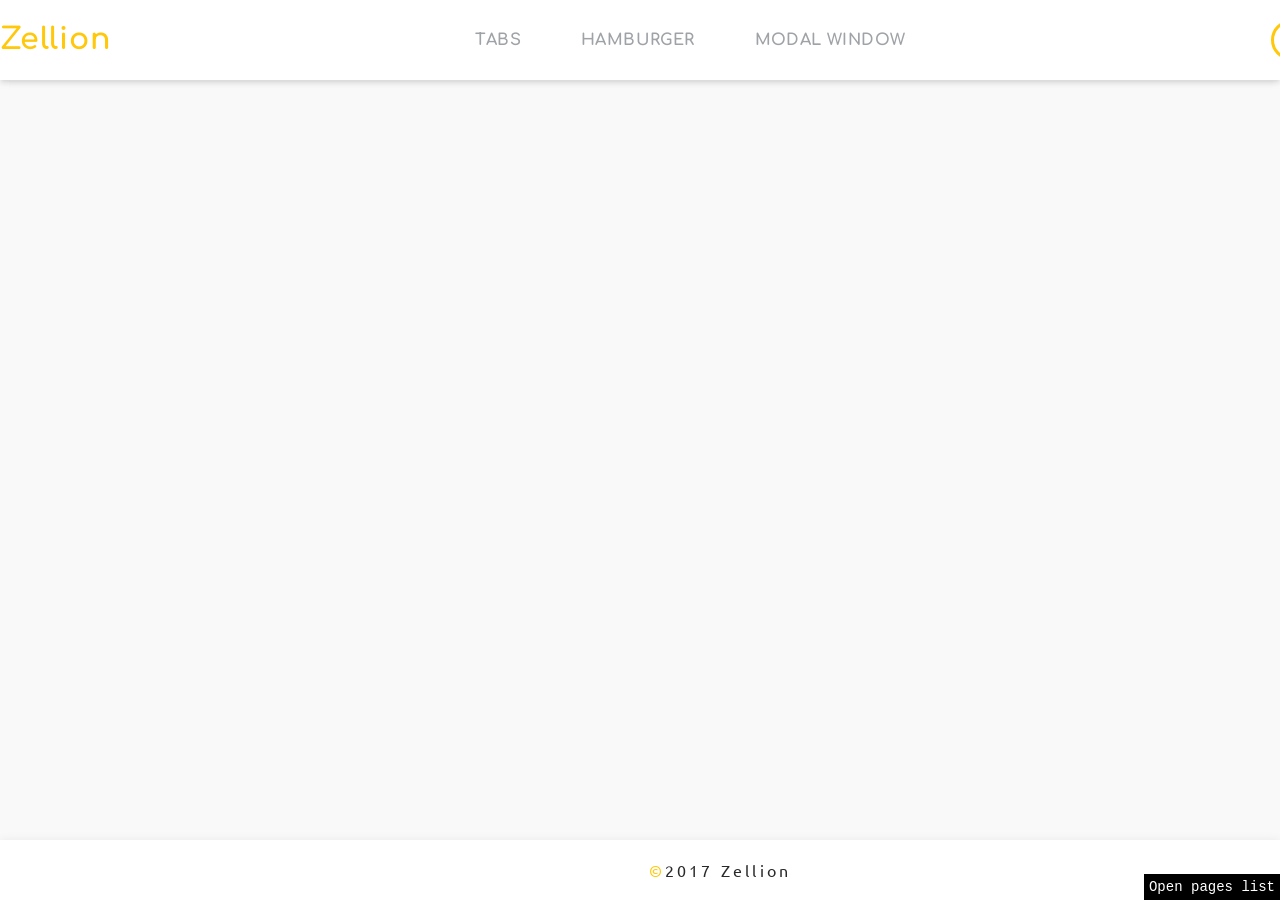
==== index.html @ 4faaa5b8 "test" ====
<!DOCTYPE html>
<html lang="en">

  <head>
    <meta charset="UTF-8">
    <meta http-equiv="x-ua-compatible" content="ie=edge">
    <meta name="description" content="">
    <meta name="viewport" content="width=device-width, initial-scale=1">
    <title>Zellion</title>
    <link href="https://fonts.googleapis.com/css?family=Comfortaa:300,400,700&amp;amp;subset=cyrillic,cyrillic-ext,greek,latin-ext,vietnamese" rel="stylesheet">
    <link href="https://fonts.googleapis.com/css?family=Ubuntu:300,300i,400,400i,500,500i,700,700i&amp;amp;subset=cyrillic,cyrillic-ext,greek,greek-ext,latin-ext" rel="stylesheet">
    <link href="/components/zellion/dist/css/zellion.css" rel="stylesheet">
    <link href="/components/highlight/src/styles/default.css" rel="stylesheet">
    <link href="/css/index.css" rel="stylesheet">
  </head>

  <body>
    <div class="wrapper">
      <header class="header">
        <div class="header__container"><a class="header__logo" href="/">Zellion</a>
          <ul class="nav">
            <li class="nav__item"><a class="nav__link" href="tabs.html" id="tabs">Tabs</a>
            </li>
            <li class="nav__item"><a class="nav__link" href="#" id="hamburger">hamburger</a>
            </li>
            <li class="nav__item"><a class="nav__link" href="#" id="modal">modal window</a>
            </li>
          </ul>
          <div class="header__icon"><a class="header__download" href="#" download="">download</a>
            <a class="header__github" href="https://github.com/zellion-company/zellion" target="_blank">
              <svg xmlns="http://www.w3.org/2000/svg" xmlns:xlink="http://www.w3.org/1999/xlink" version="1.1" id="Capa_1" x="0px" y="0px" width="512px" height="512px" viewbox="0 0 42.562 42.562" style="enable-background:new 0 0 42.562 42.562;" xml:space="preserve">
                <path d="M33.052,20.892c3.347,0.263,6.67,0.55,9.416,1.407c-2.724-0.446-6.031-1.124-9.416-1.219   c-1.397,2.76-4.214,4.116-8.099,4.401c0.418,0.908,1.218,1.254,1.414,2.717c0.289,2.185-0.457,5.383,0.279,6.838   c0.354,0.697,0.93,0.715,1.318,1.312c-0.951,1.125-3.311-0.127-3.578-1.312c-0.461-2.03,0.7-5.18-0.564-6.559   c0.09,2.217-0.522,5.326,0.095,7.307c0.243,0.777,0.946,1.08,0.754,1.781c-4.423,0.449-2.574-5.725-3.297-9.367   c-0.668,0.047-0.375,1-0.377,1.404c-0.02,3.559,0.729,8.438-3.107,7.963c-0.111-0.746,0.517-1.004,0.754-1.686   c0.699-2.002-0.131-4.986,0.19-7.402c-1.464,1.104,0.153,4.957-0.755,6.934c-0.521,1.136-2.206,1.631-3.482,1.123   c0.166-0.848,1.041-0.709,1.412-1.498c0.518-1.102,0.002-2.686,0.188-4.311c-2.71,0.541-4.812-0.076-5.84-1.779   c-0.459-0.764-0.574-1.664-1.129-2.34c-0.556-0.68-1.438-0.77-1.694-1.688c3.354-0.809,3.483,3.453,6.497,3.559   c0.925,0.033,1.404-0.268,2.26-0.467c0.238-1.074,0.752-1.877,1.507-2.438c-3.75-0.515-6.847-1.683-8.286-4.495   c-3.408,0.168-6.527,0.623-9.418,1.312c2.623-0.954,5.856-1.294,9.324-1.405c-0.205-1.229-1.996-0.891-3.107-0.844   C4.246,20.232,1.643,20.489,0,20.797c2.383-0.85,5.723-0.744,8.947-0.75c-0.986-3.093-0.646-8.006,1.506-9.836   c-0.609-1.535-0.42-4.05,0.377-5.246c2.4,0.108,3.857,1.155,5.367,2.155c1.871-0.532,3.839-0.797,6.402-0.655   c1.078,0.062,2.201,0.543,3.013,0.467c0.797-0.072,1.676-0.969,2.448-1.31c1.009-0.446,1.86-0.614,3.015-0.657   c0.554,1.258,0.912,3.344,0.377,4.871c2.188,1.868,2.938,6.407,1.883,10.118c3.117,0.237,6.83-0.114,9.229,0.843   c-2.24-0.289-5.301-0.854-8.189-0.656C33.822,20.179,33.013,20.123,33.052,20.892z"></path>
              </svg>
            </a>
          </div>
        </div>
      </header>
      <div class="inner" id="index"></div>
      <footer class="footer">
        <div class="footer__copyright"><span class="yellow">© </span>2017 Zellion</div>
      </footer>
      <script src="/components/jquery/dist/jquery.js"></script>
      <script src="/components/zellion/dist/js/zellion.tabs.js"></script>
      <script src="/components/highlight/src/highlight.js"></script>
      <script src="/js/app.js"></script>
    </div>
  </body>

</html>
---- components/zellion/dist/css/zellion.css ----
.tab__content {
    display: none;
}
.tab__content.block {
    display: block;
}
---- components/highlight/src/styles/default.css ----
/*

Original highlight.js style (c) Ivan Sagalaev <maniac@softwaremaniacs.org>

*/

.hljs {
  display: block;
  overflow-x: auto;
  padding: 0.5em;
  background: #F0F0F0;
}


/* Base color: saturation 0; */

.hljs,
.hljs-subst {
  color: #444;
}

.hljs-comment {
  color: #888888;
}

.hljs-keyword,
.hljs-attribute,
.hljs-selector-tag,
.hljs-meta-keyword,
.hljs-doctag,
.hljs-name {
  font-weight: bold;
}


/* User color: hue: 0 */

.hljs-type,
.hljs-string,
.hljs-number,
.hljs-selector-id,
.hljs-selector-class,
.hljs-quote,
.hljs-template-tag,
.hljs-deletion {
  color: #880000;
}

.hljs-title,
.hljs-section {
  color: #880000;
  font-weight: bold;
}

.hljs-regexp,
.hljs-symbol,
.hljs-variable,
.hljs-template-variable,
.hljs-link,
.hljs-selector-attr,
.hljs-selector-pseudo {
  color: #BC6060;
}


/* Language color: hue: 90; */

.hljs-literal {
  color: #78A960;
}

.hljs-built_in,
.hljs-bullet,
.hljs-code,
.hljs-addition {
  color: #397300;
}


/* Meta color: hue: 200 */

.hljs-meta {
  color: #1f7199;
}

.hljs-meta-string {
  color: #4d99bf;
}


/* Misc effects */

.hljs-emphasis {
  font-style: italic;
}

.hljs-strong {
  font-weight: bold;
}
---- css/index.css ----
/**
 * 1. Change the default font family in all browsers (opinionated).
 * 2. Correct the line height in all browsers.
 * 3. Prevent adjustments of font size after orientation changes in
 *    IE on Windows Phone and in iOS.
 */
/* Document
   ========================================================================== */
html {
  font-family: sans-serif;
  /* 1 */
  line-height: 1.15;
  /* 2 */
  -ms-text-size-adjust: 100%;
  /* 3 */
  -webkit-text-size-adjust: 100%;
  /* 3 */ }

/* Sections
   ========================================================================== */
/**
 * Remove the margin in all browsers (opinionated).
 */
body {
  margin: 0; }

/**
 * Add the correct display in IE 9-.
 */
article,
aside,
footer,
header,
nav,
section {
  display: block; }

/**
 * Correct the font size and margin on `h1` elements within `section` and
 * `article` contexts in Chrome, Firefox, and Safari.
 */
h1 {
  font-size: 2em;
  margin: 0.67em 0; }

/* Grouping content
   ========================================================================== */
/**
 * Add the correct display in IE 9-.
 * 1. Add the correct display in IE.
 */
figcaption,
figure,
main {
  /* 1 */
  display: block; }

/**
 * Add the correct margin in IE 8.
 */
figure {
  margin: 1em 40px; }

/**
 * 1. Add the correct box sizing in Firefox.
 * 2. Show the overflow in Edge and IE.
 */
hr {
  box-sizing: content-box;
  /* 1 */
  height: 0;
  /* 1 */
  overflow: visible;
  /* 2 */ }

/**
 * 1. Correct the inheritance and scaling of font size in all browsers.
 * 2. Correct the odd `em` font sizing in all browsers.
 */
pre {
  font-family: monospace, monospace;
  /* 1 */
  font-size: 1em;
  /* 2 */ }

/* Text-level semantics
   ========================================================================== */
/**
 * 1. Remove the gray background on active links in IE 10.
 * 2. Remove gaps in links underline in iOS 8+ and Safari 8+.
 */
a {
  background-color: transparent;
  /* 1 */
  -webkit-text-decoration-skip: objects;
  /* 2 */ }

/**
 * Remove the outline on focused links when they are also active or hovered
 * in all browsers (opinionated).
 */
a:active,
a:hover {
  outline-width: 0; }

/**
 * 1. Remove the bottom border in Firefox 39-.
 * 2. Add the correct text decoration in Chrome, Edge, IE, Opera, and Safari.
 */
abbr[title] {
  border-bottom: none;
  /* 1 */
  text-decoration: underline;
  /* 2 */
  text-decoration: underline dotted;
  /* 2 */ }

/**
 * Prevent the duplicate application of `bolder` by the next rule in Safari 6.
 */
b,
strong {
  font-weight: inherit; }

/**
 * Add the correct font weight in Chrome, Edge, and Safari.
 */
b,
strong {
  font-weight: bolder; }

/**
 * 1. Correct the inheritance and scaling of font size in all browsers.
 * 2. Correct the odd `em` font sizing in all browsers.
 */
code,
kbd,
samp {
  font-family: monospace, monospace;
  /* 1 */
  font-size: 1em;
  /* 2 */ }

/**
 * Add the correct font style in Android 4.3-.
 */
dfn {
  font-style: italic; }

/**
 * Add the correct background and color in IE 9-.
 */
mark {
  background-color: #ff0;
  color: #000; }

/**
 * Add the correct font size in all browsers.
 */
small {
  font-size: 80%; }

/**
 * Prevent `sub` and `sup` elements from affecting the line height in
 * all browsers.
 */
sub,
sup {
  font-size: 75%;
  line-height: 0;
  position: relative;
  vertical-align: baseline; }

sub {
  bottom: -0.25em; }

sup {
  top: -0.5em; }

/* Embedded content
   ========================================================================== */
/**
 * Add the correct display in IE 9-.
 */
audio,
video {
  display: inline-block; }

/**
 * Add the correct display in iOS 4-7.
 */
audio:not([controls]) {
  display: none;
  height: 0; }

/**
 * Remove the border on images inside links in IE 10-.
 */
img {
  border-style: none; }

/**
 * Hide the overflow in IE.
 */
svg:not(:root) {
  overflow: hidden; }

/* Forms
   ========================================================================== */
/**
 * 1. Change the font styles in all browsers (opinionated).
 * 2. Remove the margin in Firefox and Safari.
 */
button,
input,
optgroup,
select,
textarea {
  font-family: sans-serif;
  /* 1 */
  font-size: 100%;
  /* 1 */
  line-height: 1.15;
  /* 1 */
  margin: 0;
  /* 2 */ }

/**
 * Show the overflow in IE.
 * 1. Show the overflow in Edge.
 */
button,
input {
  /* 1 */
  overflow: visible; }

/**
 * Remove the inheritance of text transform in Edge, Firefox, and IE.
 * 1. Remove the inheritance of text transform in Firefox.
 */
button,
select {
  /* 1 */
  text-transform: none; }

/**
 * 1. Prevent a WebKit bug where (2) destroys native `audio` and `video`
 *    controls in Android 4.
 * 2. Correct the inability to style clickable types in iOS and Safari.
 */
button,
html [type="button"],
[type="reset"],
[type="submit"] {
  -webkit-appearance: button;
  /* 2 */ }

/**
 * Remove the inner border and padding in Firefox.
 */
button::-moz-focus-inner,
[type="button"]::-moz-focus-inner,
[type="reset"]::-moz-focus-inner,
[type="submit"]::-moz-focus-inner {
  border-style: none;
  padding: 0; }

/**
 * Restore the focus styles unset by the previous rule.
 */
button:-moz-focusring,
[type="button"]:-moz-focusring,
[type="reset"]:-moz-focusring,
[type="submit"]:-moz-focusring {
  outline: 1px dotted ButtonText; }

/**
 * Change the border, margin, and padding in all browsers (opinionated).
 */
fieldset {
  border: 1px solid #c0c0c0;
  margin: 0 2px;
  padding: 0.35em 0.625em 0.75em; }

/**
 * 1. Correct the text wrapping in Edge and IE.
 * 2. Correct the color inheritance from `fieldset` elements in IE.
 * 3. Remove the padding so developers are not caught out when they zero out
 *    `fieldset` elements in all browsers.
 */
legend {
  box-sizing: border-box;
  /* 1 */
  color: inherit;
  /* 2 */
  display: table;
  /* 1 */
  max-width: 100%;
  /* 1 */
  padding: 0;
  /* 3 */
  white-space: normal;
  /* 1 */ }

/**
 * 1. Add the correct display in IE 9-.
 * 2. Add the correct vertical alignment in Chrome, Firefox, and Opera.
 */
progress {
  display: inline-block;
  /* 1 */
  vertical-align: baseline;
  /* 2 */ }

/**
 * Remove the default vertical scrollbar in IE.
 */
textarea {
  overflow: auto; }

/**
 * 1. Add the correct box sizing in IE 10-.
 * 2. Remove the padding in IE 10-.
 */
[type="checkbox"],
[type="radio"] {
  box-sizing: border-box;
  /* 1 */
  padding: 0;
  /* 2 */ }

/**
 * Correct the cursor style of increment and decrement buttons in Chrome.
 */
[type="number"]::-webkit-inner-spin-button,
[type="number"]::-webkit-outer-spin-button {
  height: auto; }

/**
 * 1. Correct the odd appearance in Chrome and Safari.
 * 2. Correct the outline style in Safari.
 */
[type="search"] {
  -webkit-appearance: textfield;
  /* 1 */
  outline-offset: -2px;
  /* 2 */ }

/**
 * Remove the inner padding and cancel buttons in Chrome and Safari on macOS.
 */
[type="search"]::-webkit-search-cancel-button,
[type="search"]::-webkit-search-decoration {
  -webkit-appearance: none; }

/**
 * 1. Correct the inability to style clickable types in iOS and Safari.
 * 2. Change font properties to `inherit` in Safari.
 */
::-webkit-file-upload-button {
  -webkit-appearance: button;
  /* 1 */
  font: inherit;
  /* 2 */ }

/* Interactive
   ========================================================================== */
/*
 * Add the correct display in IE 9-.
 * 1. Add the correct display in Edge, IE, and Firefox.
 */
details,
menu {
  display: block; }

/*
 * Add the correct display in all browsers.
 */
summary {
  display: list-item; }

/* Scripting
   ========================================================================== */
/**
 * Add the correct display in IE 9-.
 */
canvas {
  display: inline-block; }

/**
 * Add the correct display in IE.
 */
template {
  display: none; }

/* Hidden
   ========================================================================== */
/**
 * Add the correct display in IE 10-.
 */
[hidden] {
  display: none; }

*,
input[type="search"] {
  box-sizing: border-box; }
  *::after, *::before,
  input[type="search"]::after,
  input[type="search"]::before {
    box-sizing: border-box; }

* {
  -webkit-tap-highlight-color: transparent; }

a,
button,
input,
keygen,
select,
textarea {
  font-family: inherit;
  outline-width: 0; }

li,
ol,
p,
ul {
  margin: 0; }

input,
textarea {
  border-radius: 0;
  background-color: transparent; }
  input::-ms-clear,
  textarea::-ms-clear {
    display: none; }

button {
  padding: 0;
  border: none;
  background-color: transparent; }

input:-webkit-autofill,
select:-webkit-autofill,
textarea:-webkit-autofill {
  -webkit-text-fill-color: #333;
  -webkit-box-shadow: 0 0 0 1000px #fff inset;
  -webkit-transition: background-color 5000s ease-in-out 0s;
  transition: background-color 5000s ease-in-out 0s; }
  input:-webkit-autofill:focus, input:-webkit-autofill:hover,
  select:-webkit-autofill:focus,
  select:-webkit-autofill:hover,
  textarea:-webkit-autofill:focus,
  textarea:-webkit-autofill:hover {
    -webkit-text-fill-color: #333;
    -webkit-box-shadow: 0 0 0 1000px #fff inset;
    -webkit-transition: background-color 5000s ease-in-out 0s;
    transition: background-color 5000s ease-in-out 0s; }

h1 {
  margin: 0; }

h2 {
  margin: 0; }

h3 {
  margin: 0; }

h4 {
  margin: 0; }

h5 {
  margin: 0; }

h6 {
  margin: 0; }

a {
  text-decoration: none; }

.error {
  color: red !important;
  border-color: red !important; }

img {
  max-width: 100%;
  height: auto; }

* {
  font-family: 'Ubuntu', sans-serif; }

p {
  font-size: 14px; }

a:not([class]) {
  color: #00f; }
  a:not([class]):hover {
    color: #0000cc; }

html {
  height: 100%; }

body {
  width: 100%;
  height: 100%;
  overflow-x: hidden;
  background: #f9f9f9; }

* {
  box-sizing: border-box; }
  *::after, *::before {
    box-sizing: border-box; }

.wrapper {
  display: -webkit-box;
  display: -webkit-flex;
  display: -ms-flexbox;
  display: flex;
  -webkit-box-orient: vertical;
  -webkit-box-direction: normal;
  -webkit-flex-direction: column;
  -ms-flex-direction: column;
  flex-direction: column;
  height: 100%; }

.inner {
  width: 980px;
  margin: 0 auto;
  padding-top: 180px;
  -webkit-box-flex: 1;
  -webkit-flex: 1 0 auto;
  -ms-flex: 1 0 auto;
  flex: 1 0 auto; }

.heading {
  font-family: 'Comfortaa', cursive;
  font-size: 18px;
  color: #292929;
  letter-spacing: 0.2em;
  font-weight: 700;
  text-transform: uppercase;
  text-align: center;
  margin: 0 0 20px; }

.subheading {
  font-family: 'Comfortaa', cursive;
  color: #9fa3a7;
  letter-spacing: 0.2em;
  text-align: center;
  margin-bottom: 120px; }

.title {
  font-family: 'Comfortaa', cursive;
  font-size: 14px;
  color: #292929;
  letter-spacing: 0.2em;
  text-transform: uppercase;
  margin-bottom: 30px; }

.yellow {
  color: #ffc80a; }

.container {
  margin-bottom: 120px; }

.code {
  display: block;
  font-size: 16px;
  color: #292929;
  letter-spacing: 0.1em;
  width: 100%;
  padding: 20px;
  background: #fff;
  border-radius: 6px; }

.pre {
  margin: 0 auto;
  width: 600px;
  background: #272822;
  padding: 20px;
  line-height: 2em;
  font-size: 16px;
  color: #fff;
  border-radius: 6px; }

.section {
  width: 100%;
  margin-bottom: 120px; }
  .section .heading {
    margin-bottom: 90px; }

.html {
  background: #272822;
  padding: 20px;
  line-height: 2em;
  font-size: 16px;
  color: #fff;
  border-radius: 6px; }

.tag {
  color: #9e9e9e; }

.sel {
  color: #ff5722; }

.id {
  color: #ff5722; }

.name {
  color: #ffc80a; }

.table {
  width: 100%;
  display: -webkit-box;
  display: -webkit-flex;
  display: -ms-flexbox;
  display: flex;
  -webkit-box-orient: vertical;
  -webkit-box-direction: normal;
  -webkit-flex-direction: column;
  -ms-flex-direction: column;
  flex-direction: column;
  -webkit-flex-wrap: wrap;
  -ms-flex-wrap: wrap;
  flex-wrap: wrap;
  -webkit-box-pack: start;
  -webkit-justify-content: flex-start;
  -ms-flex-pack: start;
  justify-content: flex-start;
  -webkit-box-align: start;
  -webkit-align-items: flex-start;
  -ms-flex-align: start;
  align-items: flex-start;
  border: 1px solid #dcdde1; }

.tr {
  display: -webkit-box;
  display: -webkit-flex;
  display: -ms-flexbox;
  display: flex;
  -webkit-box-orient: horizontal;
  -webkit-box-direction: normal;
  -webkit-flex-direction: row;
  -ms-flex-direction: row;
  flex-direction: row;
  -webkit-flex-wrap: wrap;
  -ms-flex-wrap: wrap;
  flex-wrap: wrap;
  -webkit-box-pack: start;
  -webkit-justify-content: flex-start;
  -ms-flex-pack: start;
  justify-content: flex-start;
  -webkit-box-align: stretch;
  -webkit-align-items: stretch;
  -ms-flex-align: stretch;
  align-items: stretch;
  width: 100%;
  border-bottom: 1px solid #dcdde1; }
  .tr:first-child .td {
    color: #000;
    font-weight: 700; }
  .tr:last-child {
    border-bottom: none; }

.td {
  border-right: 1px solid #dcdde1;
  padding: 10px 30px;
  font-size: 16px;
  color: #292929;
  line-height: 2em; }
  .td:nth-of-type(1) {
    width: 200px; }
  .td:nth-of-type(2) {
    width: 200px; }
  .td:nth-of-type(3) {
    width: 200px; }
  .td:nth-of-type(4) {
    -webkit-box-flex: 1;
    -webkit-flex: 1;
    -ms-flex: 1;
    flex: 1 1 0%;
    border-right: none; }

.footer {
  width: 100%;
  box-shadow: 0 2px 4px -1px rgba(0, 0, 0, 0.06), 0 4px 5px 0 rgba(0, 0, 0, 0.06), 0 1px 10px 0 rgba(0, 0, 0, 0.08);
  background: #fff;
  -webkit-box-flex: 0;
  -webkit-flex: 0 0 auto;
  -ms-flex: 0 0 auto;
  flex: 0 0 auto; }
  .footer__copyright {
    width: 1440px;
    margin: 0 auto;
    height: 60px;
    display: -webkit-box;
    display: -webkit-flex;
    display: -ms-flexbox;
    display: flex;
    -webkit-box-orient: horizontal;
    -webkit-box-direction: normal;
    -webkit-flex-direction: row;
    -ms-flex-direction: row;
    flex-direction: row;
    -webkit-flex-wrap: wrap;
    -ms-flex-wrap: wrap;
    flex-wrap: wrap;
    -webkit-box-pack: center;
    -webkit-justify-content: center;
    -ms-flex-pack: center;
    justify-content: center;
    -webkit-box-align: center;
    -webkit-align-items: center;
    -ms-flex-align: center;
    align-items: center;
    font-size: 16px;
    color: #292929;
    letter-spacing: 0.2em; }

.header {
  width: 100%;
  box-shadow: 0 2px 4px -1px rgba(0, 0, 0, 0.06), 0 4px 5px 0 rgba(0, 0, 0, 0.06), 0 1px 10px 0 rgba(0, 0, 0, 0.08);
  background: #fff;
  position: fixed;
  top: 0;
  left: 0;
  z-index: 5; }
  .header__container {
    width: 1440px;
    margin: 0 auto;
    height: 80px;
    display: -webkit-box;
    display: -webkit-flex;
    display: -ms-flexbox;
    display: flex;
    -webkit-box-orient: horizontal;
    -webkit-box-direction: normal;
    -webkit-flex-direction: row;
    -ms-flex-direction: row;
    flex-direction: row;
    -webkit-flex-wrap: wrap;
    -ms-flex-wrap: wrap;
    flex-wrap: wrap;
    -webkit-box-pack: justify;
    -webkit-justify-content: space-between;
    -ms-flex-pack: justify;
    justify-content: space-between;
    -webkit-box-align: center;
    -webkit-align-items: center;
    -ms-flex-align: center;
    align-items: center; }
  .header__icon {
    display: -webkit-box;
    display: -webkit-flex;
    display: -ms-flexbox;
    display: flex;
    -webkit-box-orient: horizontal;
    -webkit-box-direction: normal;
    -webkit-flex-direction: row;
    -ms-flex-direction: row;
    flex-direction: row;
    -webkit-flex-wrap: wrap;
    -ms-flex-wrap: wrap;
    flex-wrap: wrap;
    -webkit-box-pack: fles-end;
    -webkit-justify-content: fles-end;
    -ms-flex-pack: fles-end;
    justify-content: fles-end;
    -webkit-box-align: center;
    -webkit-align-items: center;
    -ms-flex-align: center;
    align-items: center; }
  .header__github {
    margin-left: 10px; }
    @media only screen and (min-width: 1025px) {
      .header__github:hover svg {
        fill: #292929; } }
    .header__github svg {
      width: 30px;
      height: 30px;
      fill: #9fa3a7;
      -webkit-transition: fill 0.2s ease-in-out;
      transition: fill 0.2s ease-in-out; }
  .header__logo {
    font-family: 'Comfortaa', cursive;
    font-size: 30px;
    color: #ffc80a;
    letter-spacing: 0.025em;
    font-weight: 700; }
  .header__download {
    height: 40px;
    padding: 0 30px;
    font-family: 'Comfortaa', cursive;
    font-size: 12px;
    color: #292929;
    letter-spacing: 0.025em;
    font-weight: 700;
    display: -webkit-box;
    display: -webkit-flex;
    display: -ms-flexbox;
    display: flex;
    -webkit-box-orient: horizontal;
    -webkit-box-direction: normal;
    -webkit-flex-direction: row;
    -ms-flex-direction: row;
    flex-direction: row;
    -webkit-flex-wrap: wrap;
    -ms-flex-wrap: wrap;
    flex-wrap: wrap;
    -webkit-box-pack: center;
    -webkit-justify-content: center;
    -ms-flex-pack: center;
    justify-content: center;
    -webkit-box-align: center;
    -webkit-align-items: center;
    -ms-flex-align: center;
    align-items: center;
    text-transform: lowercase;
    border-radius: 24px;
    border: 3px solid #ffc80a;
    -webkit-transition: background 0.2s ease-in-out;
    transition: background 0.2s ease-in-out; }
    @media only screen and (min-width: 1025px) {
      .header__download:hover {
        background: #ffc80a; } }

.nav {
  padding: 0;
  list-style: none;
  display: -webkit-box;
  display: -webkit-flex;
  display: -ms-flexbox;
  display: flex;
  -webkit-box-orient: horizontal;
  -webkit-box-direction: normal;
  -webkit-flex-direction: row;
  -ms-flex-direction: row;
  flex-direction: row;
  -webkit-flex-wrap: wrap;
  -ms-flex-wrap: wrap;
  flex-wrap: wrap;
  -webkit-box-pack: center;
  -webkit-justify-content: center;
  -ms-flex-pack: center;
  justify-content: center;
  -webkit-box-align: center;
  -webkit-align-items: center;
  -ms-flex-align: center;
  align-items: center; }
  .nav__item.active .nav__link {
    color: #292929; }
  .nav__link {
    display: block;
    display: -webkit-box;
    display: -webkit-flex;
    display: -ms-flexbox;
    display: flex;
    -webkit-box-orient: horizontal;
    -webkit-box-direction: normal;
    -webkit-flex-direction: row;
    -ms-flex-direction: row;
    flex-direction: row;
    -webkit-flex-wrap: wrap;
    -ms-flex-wrap: wrap;
    flex-wrap: wrap;
    -webkit-box-pack: center;
    -webkit-justify-content: center;
    -ms-flex-pack: center;
    justify-content: center;
    -webkit-box-align: center;
    -webkit-align-items: center;
    -ms-flex-align: center;
    align-items: center;
    height: 80px;
    padding: 0 30px;
    font-family: 'Comfortaa', cursive;
    color: #9fa3a7;
    letter-spacing: 0.025em;
    font-weight: 700;
    text-transform: uppercase;
    -webkit-transition: color 0.2s ease-in-out;
    transition: color 0.2s ease-in-out; }
    @media only screen and (min-width: 1025px) {
      .nav__link:hover {
        color: #292929; } }

.yellowLine {
  position: absolute;
  left: 0;
  bottom: 0;
  border-bottom: 3px solid #ffc80a;
  width: 0;
  -webkit-transition: left .5s ease, width .5s ease;
  transition: left .5s ease, width .5s ease; }

.tab {
  margin-bottom: 90px; }
  .tab__list {
    width: 100%;
    display: -webkit-box;
    display: -webkit-flex;
    display: -ms-flexbox;
    display: flex;
    -webkit-box-orient: horizontal;
    -webkit-box-direction: normal;
    -webkit-flex-direction: row;
    -ms-flex-direction: row;
    flex-direction: row;
    -webkit-flex-wrap: wrap;
    -ms-flex-wrap: wrap;
    flex-wrap: wrap;
    -webkit-box-pack: justify;
    -webkit-justify-content: space-between;
    -ms-flex-pack: justify;
    justify-content: space-between;
    -webkit-box-align: center;
    -webkit-align-items: center;
    -ms-flex-align: center;
    align-items: center;
    padding: 0;
    list-style: none; }
  .tab__item {
    -webkit-box-flex: 1;
    -webkit-flex: 1;
    -ms-flex: 1;
    flex: 1 1 0%; }
    .tab__item.active .tab__link {
      color: #fff; }
      .tab__item.active .tab__link::after {
        content: "";
        display: block;
        -webkit-transform: translate3d(0, 0, 0);
        transform: translate3d(0, 0, 0); }
    .tab__item:last-child .tab__link {
      border-right: none; }
  .tab__link {
    display: block;
    height: 80px;
    display: -webkit-box;
    display: -webkit-flex;
    display: -ms-flexbox;
    display: flex;
    -webkit-box-orient: horizontal;
    -webkit-box-direction: normal;
    -webkit-flex-direction: row;
    -ms-flex-direction: row;
    flex-direction: row;
    -webkit-flex-wrap: wrap;
    -ms-flex-wrap: wrap;
    flex-wrap: wrap;
    -webkit-box-pack: center;
    -webkit-justify-content: center;
    -ms-flex-pack: center;
    justify-content: center;
    -webkit-box-align: center;
    -webkit-align-items: center;
    -ms-flex-align: center;
    align-items: center;
    font-family: 'Comfortaa', cursive;
    font-size: 18px;
    color: #292929;
    letter-spacing: 0.2em;
    text-transform: uppercase;
    position: relative;
    overflow: hidden;
    -webkit-transition: color 0.2s ease-in-out;
    transition: color 0.2s ease-in-out;
    border-right: 1px solid rgba(63, 81, 181, 0.5); }
    .tab__link::after {
      content: '';
      display: block;
      width: 100%;
      height: 100%;
      position: absolute;
      top: 0;
      left: 0;
      background: #3f51b5;
      z-index: -1;
      -webkit-transform: translate3d(0, 100%, 0);
      transform: translate3d(0, 100%, 0);
      -webkit-transition: all 0.3s cubic-bezier(0.26, 1.48, 0.47, 0.96);
      transition: all 0.3s cubic-bezier(0.26, 1.48, 0.47, 0.96); }
  .tab__container {
    border-bottom: 1px solid #dcdde1; }
  .tab__content {
    width: 100%;
    height: 300px;
    line-height: 300px;
    text-align: center; }
  .tab__value {
    font-family: 'Comfortaa', cursive;
    font-size: 140px;
    color: #dcdde1;
    letter-spacing: 0.02em;
    font-weight: 700; }

/*# sourceMappingURL=index.css.map */
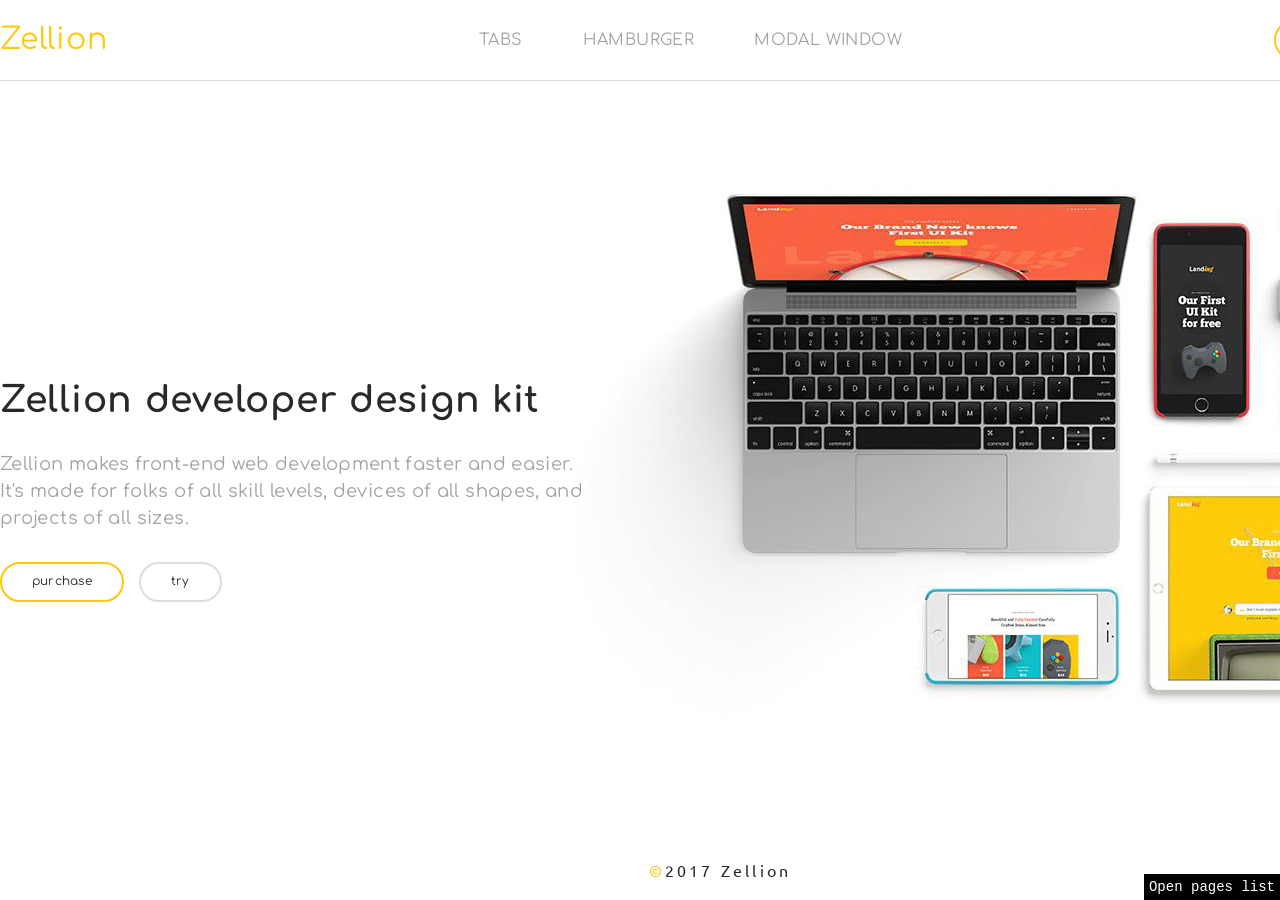
==== commit 46c3457d: "new" ====
--- a/index.html
+++ b/index.html
@@ -35,7 +35,18 @@
           </div>
         </div>
       </header>
-      <div class="inner" id="index"></div>
+      <div class="main">
+        <div class="main__container">
+          <div class="main__description">
+            <div class="main__title">Zellion developer design kit</div>
+            <div class="main__subtitle">Zellion makes front-end web development faster and easier. It's made for folks of all skill levels, devices of all shapes, and projects of all sizes.</div>
+            <div class="main__block"><a class="main__purchase" href="#">purchase</a><a class="main__try" href="#">try</a>
+            </div>
+          </div>
+          <img class="main__img" src="/data/home.jpg" width="1035" height="548">
+        </div>
+        <div class="inner" id="index"></div>
+      </div>
       <footer class="footer">
         <div class="footer__copyright"><span class="yellow">© </span>2017 Zellion</div>
       </footer>
--- a/css/index.css
+++ b/css/index.css
@@ -578,7 +578,7 @@
   width: 600px;
   background: #272822;
   padding: 20px;
-  line-height: 2em;
+  line-height: 1.6em;
   font-size: 16px;
   color: #fff;
   border-radius: 6px; }
@@ -592,7 +592,7 @@
 .html {
   background: #272822;
   padding: 20px;
-  line-height: 2em;
+  line-height: 1.6em;
   font-size: 16px;
   color: #fff;
   border-radius: 6px; }
@@ -719,12 +719,16 @@
 
 .header {
   width: 100%;
-  box-shadow: 0 2px 4px -1px rgba(0, 0, 0, 0.06), 0 4px 5px 0 rgba(0, 0, 0, 0.06), 0 1px 10px 0 rgba(0, 0, 0, 0.08);
+  border-bottom: 1px solid #dcdde1;
   background: #fff;
   position: fixed;
   top: 0;
   left: 0;
-  z-index: 5; }
+  z-index: 5;
+  -webkit-transition: box-shadow .1s ease-in-out;
+  transition: box-shadow .1s ease-in-out; }
+  .header.active {
+    box-shadow: 0 2px 4px -1px rgba(0, 0, 0, 0.06), 0 4px 5px 0 rgba(0, 0, 0, 0.06), 0 1px 10px 0 rgba(0, 0, 0, 0.08); }
   .header__container {
     width: 1440px;
     margin: 0 auto;
@@ -786,7 +790,7 @@
     font-size: 30px;
     color: #ffc80a;
     letter-spacing: 0.025em;
-    font-weight: 700; }
+    font-weight: 400; }
   .header__download {
     height: 40px;
     padding: 0 30px;
@@ -794,7 +798,7 @@
     font-size: 12px;
     color: #292929;
     letter-spacing: 0.025em;
-    font-weight: 700;
+    font-weight: 400;
     display: -webkit-box;
     display: -webkit-flex;
     display: -ms-flexbox;
@@ -817,7 +821,7 @@
     align-items: center;
     text-transform: lowercase;
     border-radius: 24px;
-    border: 3px solid #ffc80a;
+    border: 2px solid #ffc80a;
     -webkit-transition: background 0.2s ease-in-out;
     transition: background 0.2s ease-in-out; }
     @media only screen and (min-width: 1025px) {
@@ -876,7 +880,7 @@
     font-family: 'Comfortaa', cursive;
     color: #9fa3a7;
     letter-spacing: 0.025em;
-    font-weight: 700;
+    font-weight: 400;
     text-transform: uppercase;
     -webkit-transition: color 0.2s ease-in-out;
     transition: color 0.2s ease-in-out; }
@@ -892,6 +896,140 @@
   width: 0;
   -webkit-transition: left .5s ease, width .5s ease;
   transition: left .5s ease, width .5s ease; }
+
+.main {
+  width: 100%;
+  height: 100%;
+  position: relative;
+  padding-top: 80px;
+  background: #fff; }
+  .main__container {
+    width: 1440px;
+    height: 100%;
+    margin: 0 auto;
+    display: -webkit-box;
+    display: -webkit-flex;
+    display: -ms-flexbox;
+    display: flex;
+    -webkit-box-orient: horizontal;
+    -webkit-box-direction: normal;
+    -webkit-flex-direction: row;
+    -ms-flex-direction: row;
+    flex-direction: row;
+    -webkit-flex-wrap: wrap;
+    -ms-flex-wrap: wrap;
+    flex-wrap: wrap;
+    -webkit-box-pack: end;
+    -webkit-justify-content: flex-end;
+    -ms-flex-pack: end;
+    justify-content: flex-end;
+    -webkit-box-align: center;
+    -webkit-align-items: center;
+    -ms-flex-align: center;
+    align-items: center;
+    position: relative; }
+  .main__img {
+    width: 1035px; }
+  .main .inner {
+    padding-top: 0; }
+  .main__description {
+    width: 600px;
+    position: absolute;
+    top: 300px;
+    left: 0; }
+  .main__title {
+    font-family: 'Comfortaa', cursive;
+    font-size: 36px;
+    color: #292929;
+    letter-spacing: 0.02em;
+    font-weight: 700;
+    margin-bottom: 30px; }
+  .main__subtitle {
+    font-family: 'Comfortaa', cursive;
+    font-size: 18px;
+    color: #9fa3a7;
+    letter-spacing: 0.02em;
+    line-height: 1.5em;
+    margin-bottom: 30px; }
+  .main__purchase {
+    height: 40px;
+    font-family: 'Comfortaa', cursive;
+    font-size: 12px;
+    color: #292929;
+    letter-spacing: 0.02em;
+    display: -webkit-box;
+    display: -webkit-flex;
+    display: -ms-flexbox;
+    display: flex;
+    -webkit-box-orient: horizontal;
+    -webkit-box-direction: normal;
+    -webkit-flex-direction: row;
+    -ms-flex-direction: row;
+    flex-direction: row;
+    -webkit-flex-wrap: wrap;
+    -ms-flex-wrap: wrap;
+    flex-wrap: wrap;
+    -webkit-box-pack: center;
+    -webkit-justify-content: center;
+    -ms-flex-pack: center;
+    justify-content: center;
+    -webkit-box-align: center;
+    -webkit-align-items: center;
+    -ms-flex-align: center;
+    align-items: center;
+    display: -webkit-inline-box;
+    display: -webkit-inline-flex;
+    display: -ms-inline-flexbox;
+    display: inline-flex;
+    text-transform: lowercase;
+    padding: 0px 30px;
+    border-radius: 24px;
+    border: 2px solid #ffc80a;
+    -webkit-transition: background 0.2s ease-in-out;
+    transition: background 0.2s ease-in-out;
+    margin-right: 15px; }
+    @media only screen and (min-width: 1025px) {
+      .main__purchase:hover {
+        background: #ffc80a; } }
+  .main__try {
+    height: 40px;
+    font-family: 'Comfortaa', cursive;
+    font-size: 12px;
+    color: #292929;
+    letter-spacing: 0.02em;
+    display: -webkit-box;
+    display: -webkit-flex;
+    display: -ms-flexbox;
+    display: flex;
+    -webkit-box-orient: horizontal;
+    -webkit-box-direction: normal;
+    -webkit-flex-direction: row;
+    -ms-flex-direction: row;
+    flex-direction: row;
+    -webkit-flex-wrap: wrap;
+    -ms-flex-wrap: wrap;
+    flex-wrap: wrap;
+    -webkit-box-pack: center;
+    -webkit-justify-content: center;
+    -ms-flex-pack: center;
+    justify-content: center;
+    -webkit-box-align: center;
+    -webkit-align-items: center;
+    -ms-flex-align: center;
+    align-items: center;
+    display: -webkit-inline-box;
+    display: -webkit-inline-flex;
+    display: -ms-inline-flexbox;
+    display: inline-flex;
+    text-transform: lowercase;
+    padding: 0px 30px;
+    border-radius: 24px;
+    border: 2px solid #dcdde1;
+    -webkit-transition: border 0.2s ease-in-out;
+    transition: border 0.2s ease-in-out; }
+    @media only screen and (min-width: 1025px) {
+      .main__try:hover {
+        border-color: #9fa3a7; } }
 
 .tab {
   margin-bottom: 90px; }
